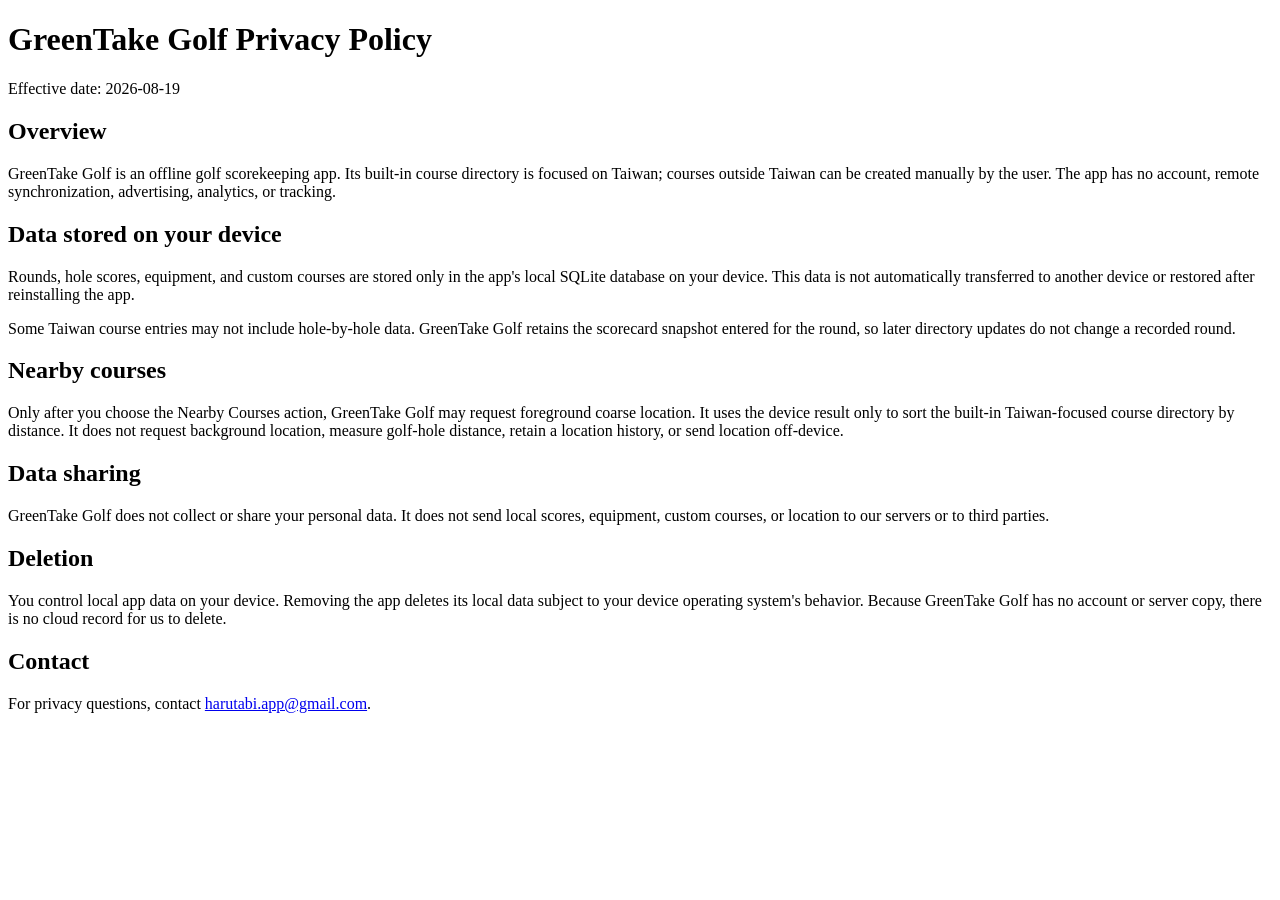
==== GreenTake/privacy/en.html @ e3c3a950 "docs: publish GreenTake support and privacy pages" ====
<!doctype html>
<html lang="en">
<head>
  <meta charset="utf-8">
  <meta name="viewport" content="width=device-width, initial-scale=1">
  <title>GreenTake Golf Privacy Policy</title>
</head>
<body>
  <div>
    <h1>GreenTake Golf Privacy Policy</h1>
    <p>Effective date: 2026-08-19</p>

    <h2>Overview</h2>
    <p>GreenTake Golf is an offline golf scorekeeping app. Its built-in course directory is focused on Taiwan; courses outside Taiwan can be created manually by the user. The app has no account, remote synchronization, advertising, analytics, or tracking.</p>

    <h2>Data stored on your device</h2>
    <p>Rounds, hole scores, equipment, and custom courses are stored only in the app's local SQLite database on your device. This data is not automatically transferred to another device or restored after reinstalling the app.</p>
    <p>Some Taiwan course entries may not include hole-by-hole data. GreenTake Golf retains the scorecard snapshot entered for the round, so later directory updates do not change a recorded round.</p>

    <h2>Nearby courses</h2>
    <p>Only after you choose the Nearby Courses action, GreenTake Golf may request foreground coarse location. It uses the device result only to sort the built-in Taiwan-focused course directory by distance. It does not request background location, measure golf-hole distance, retain a location history, or send location off-device.</p>

    <h2>Data sharing</h2>
    <p>GreenTake Golf does not collect or share your personal data. It does not send local scores, equipment, custom courses, or location to our servers or to third parties.</p>

    <h2>Deletion</h2>
    <p>You control local app data on your device. Removing the app deletes its local data subject to your device operating system's behavior. Because GreenTake Golf has no account or server copy, there is no cloud record for us to delete.</p>

    <h2>Contact</h2>
    <p>For privacy questions, contact <a href="mailto:harutabi.app@gmail.com">harutabi.app@gmail.com</a>.</p>
  </div>
</body>
</html>
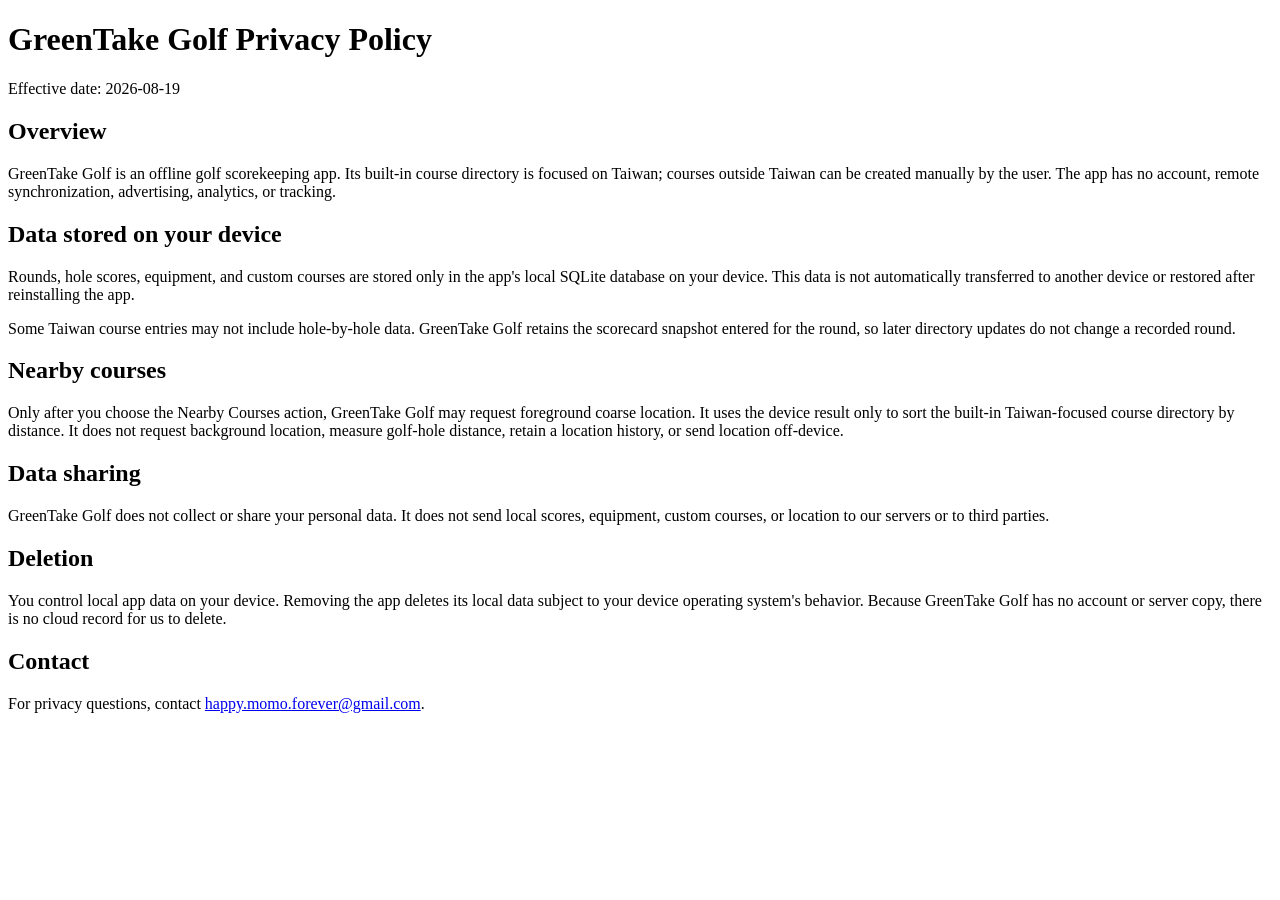
==== commit f3d3ed68: "docs: update public support contact" ====
--- a/GreenTake/privacy/en.html
+++ b/GreenTake/privacy/en.html
@@ -27,7 +27,7 @@
     <p>You control local app data on your device. Removing the app deletes its local data subject to your device operating system's behavior. Because GreenTake Golf has no account or server copy, there is no cloud record for us to delete.</p>
 
     <h2>Contact</h2>
-    <p>For privacy questions, contact <a href="mailto:harutabi.app@gmail.com">harutabi.app@gmail.com</a>.</p>
+    <p>For privacy questions, contact <a href="mailto:happy.momo.forever@gmail.com">happy.momo.forever@gmail.com</a>.</p>
   </div>
 </body>
 </html>
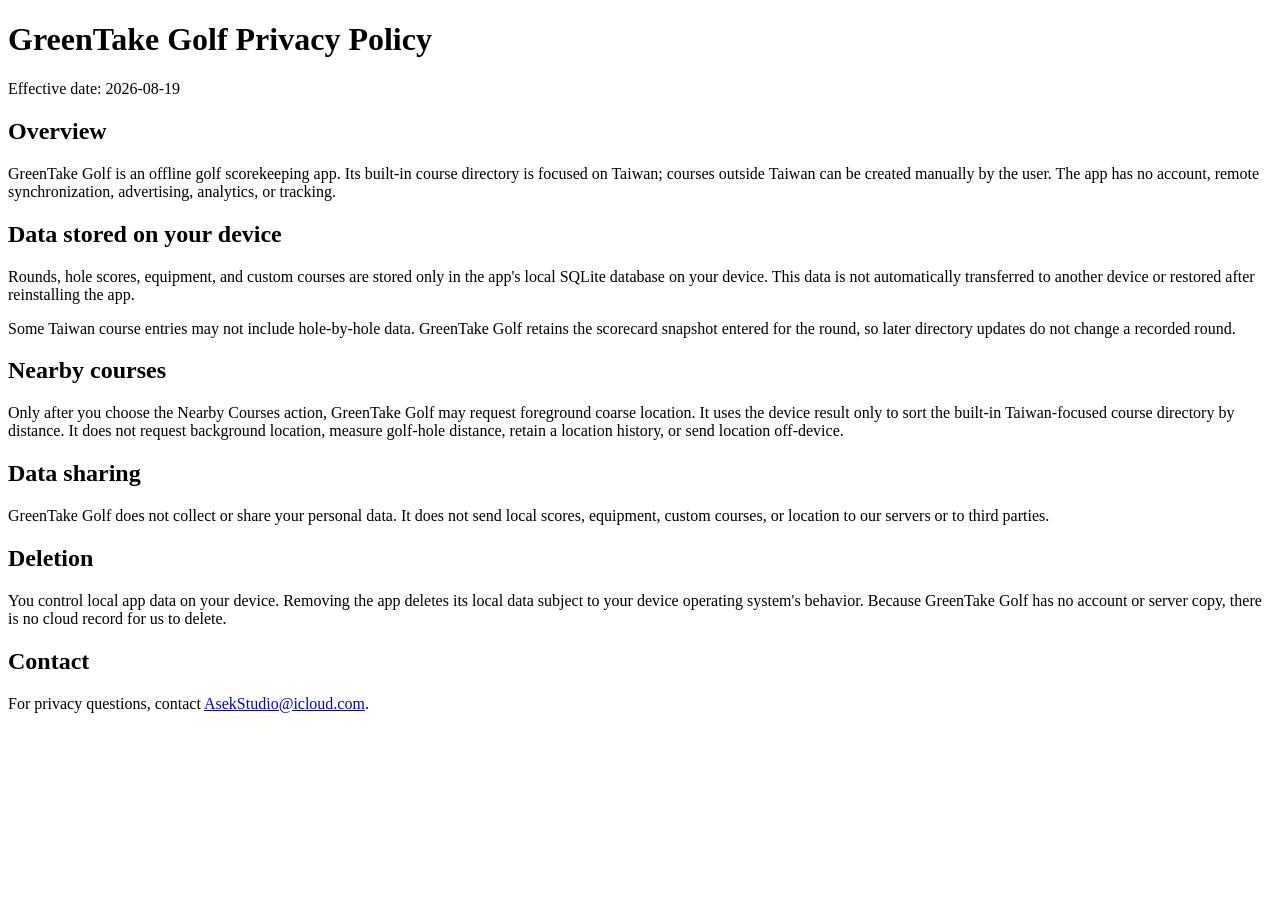
==== commit 10914663: "docs: update public contact email" ====
--- a/GreenTake/privacy/en.html
+++ b/GreenTake/privacy/en.html
@@ -27,7 +27,7 @@
     <p>You control local app data on your device. Removing the app deletes its local data subject to your device operating system's behavior. Because GreenTake Golf has no account or server copy, there is no cloud record for us to delete.</p>
 
     <h2>Contact</h2>
-    <p>For privacy questions, contact <a href="mailto:happy.momo.forever@gmail.com">happy.momo.forever@gmail.com</a>.</p>
+    <p>For privacy questions, contact <a href="mailto:AsekStudio@icloud.com">AsekStudio@icloud.com</a>.</p>
   </div>
 </body>
 </html>
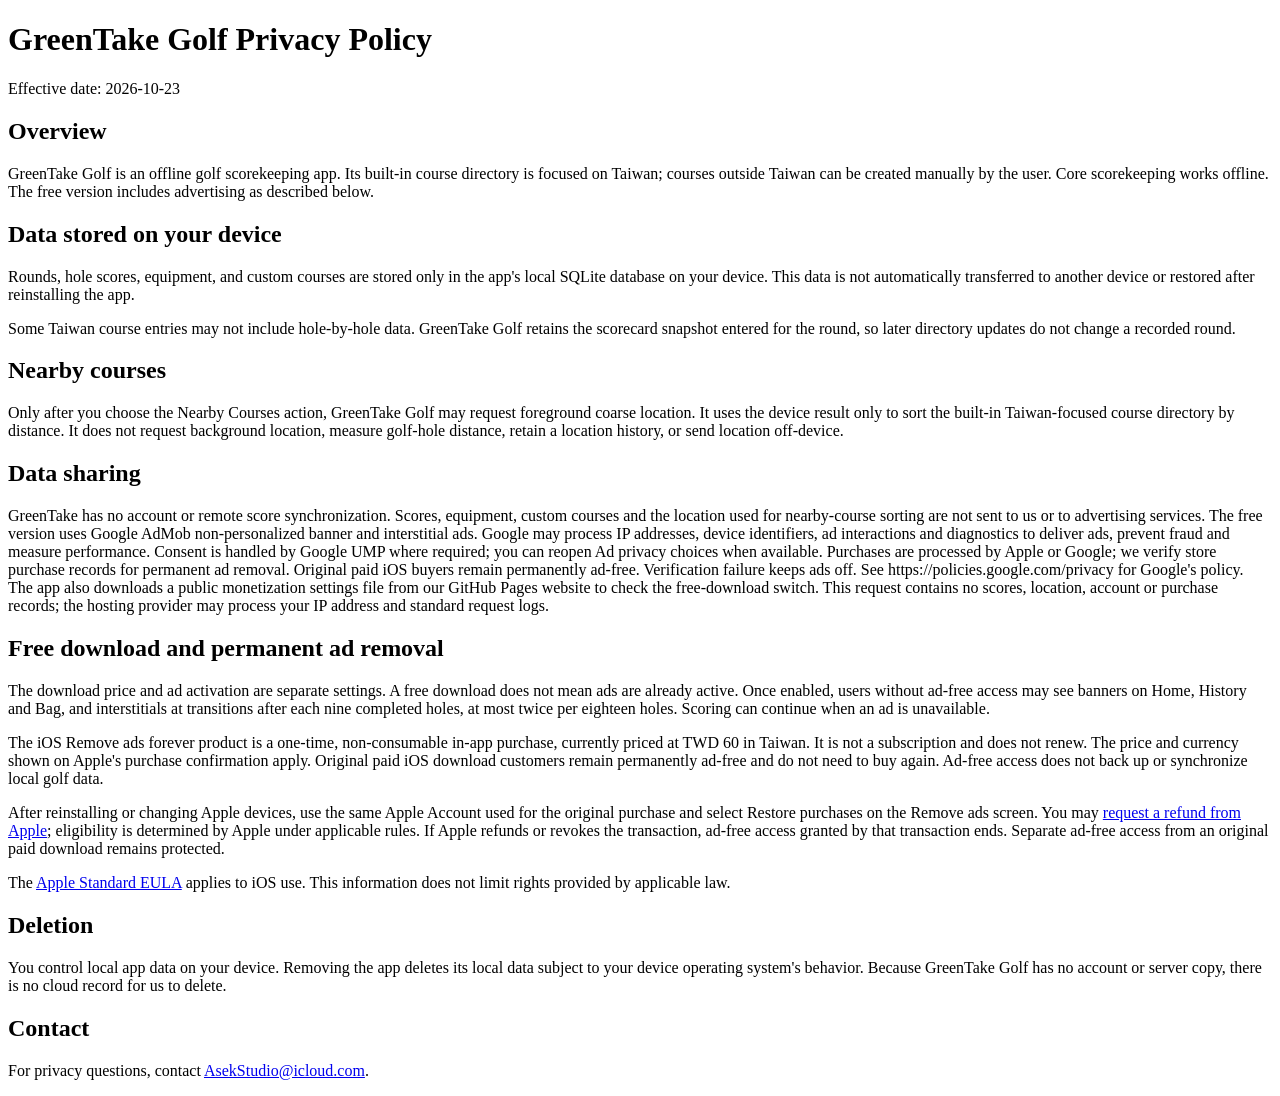
==== commit f45da649: "Update GreenTake privacy and purchase disclosures; keep advertising disabled" ====
--- a/GreenTake/privacy/en.html
+++ b/GreenTake/privacy/en.html
@@ -8,10 +8,10 @@
 <body>
   <div>
     <h1>GreenTake Golf Privacy Policy</h1>
-    <p>Effective date: 2026-08-19</p>
+    <p>Effective date: 2026-10-23</p>
 
     <h2>Overview</h2>
-    <p>GreenTake Golf is an offline golf scorekeeping app. Its built-in course directory is focused on Taiwan; courses outside Taiwan can be created manually by the user. The app has no account, remote synchronization, advertising, analytics, or tracking.</p>
+    <p>GreenTake Golf is an offline golf scorekeeping app. Its built-in course directory is focused on Taiwan; courses outside Taiwan can be created manually by the user. Core scorekeeping works offline. The free version includes advertising as described below.</p>
 
     <h2>Data stored on your device</h2>
     <p>Rounds, hole scores, equipment, and custom courses are stored only in the app's local SQLite database on your device. This data is not automatically transferred to another device or restored after reinstalling the app.</p>
@@ -21,7 +21,13 @@
     <p>Only after you choose the Nearby Courses action, GreenTake Golf may request foreground coarse location. It uses the device result only to sort the built-in Taiwan-focused course directory by distance. It does not request background location, measure golf-hole distance, retain a location history, or send location off-device.</p>
 
     <h2>Data sharing</h2>
-    <p>GreenTake Golf does not collect or share your personal data. It does not send local scores, equipment, custom courses, or location to our servers or to third parties.</p>
+    <p>GreenTake has no account or remote score synchronization. Scores, equipment, custom courses and the location used for nearby-course sorting are not sent to us or to advertising services. The free version uses Google AdMob non-personalized banner and interstitial ads. Google may process IP addresses, device identifiers, ad interactions and diagnostics to deliver ads, prevent fraud and measure performance. Consent is handled by Google UMP where required; you can reopen Ad privacy choices when available. Purchases are processed by Apple or Google; we verify store purchase records for permanent ad removal. Original paid iOS buyers remain permanently ad-free. Verification failure keeps ads off. See https://policies.google.com/privacy for Google's policy. The app also downloads a public monetization settings file from our GitHub Pages website to check the free-download switch. This request contains no scores, location, account or purchase records; the hosting provider may process your IP address and standard request logs.</p>
+
+    <h2>Free download and permanent ad removal</h2>
+    <p>The download price and ad activation are separate settings. A free download does not mean ads are already active. Once enabled, users without ad-free access may see banners on Home, History and Bag, and interstitials at transitions after each nine completed holes, at most twice per eighteen holes. Scoring can continue when an ad is unavailable.</p>
+    <p>The iOS Remove ads forever product is a one-time, non-consumable in-app purchase, currently priced at TWD 60 in Taiwan. It is not a subscription and does not renew. The price and currency shown on Apple's purchase confirmation apply. Original paid iOS download customers remain permanently ad-free and do not need to buy again. Ad-free access does not back up or synchronize local golf data.</p>
+    <p>After reinstalling or changing Apple devices, use the same Apple Account used for the original purchase and select Restore purchases on the Remove ads screen. You may <a href="https://reportaproblem.apple.com/">request a refund from Apple</a>; eligibility is determined by Apple under applicable rules. If Apple refunds or revokes the transaction, ad-free access granted by that transaction ends. Separate ad-free access from an original paid download remains protected.</p>
+    <p>The <a href="https://www.apple.com/legal/internet-services/itunes/dev/stdeula/">Apple Standard EULA</a> applies to iOS use. This information does not limit rights provided by applicable law.</p>
 
     <h2>Deletion</h2>
     <p>You control local app data on your device. Removing the app deletes its local data subject to your device operating system's behavior. Because GreenTake Golf has no account or server copy, there is no cloud record for us to delete.</p>
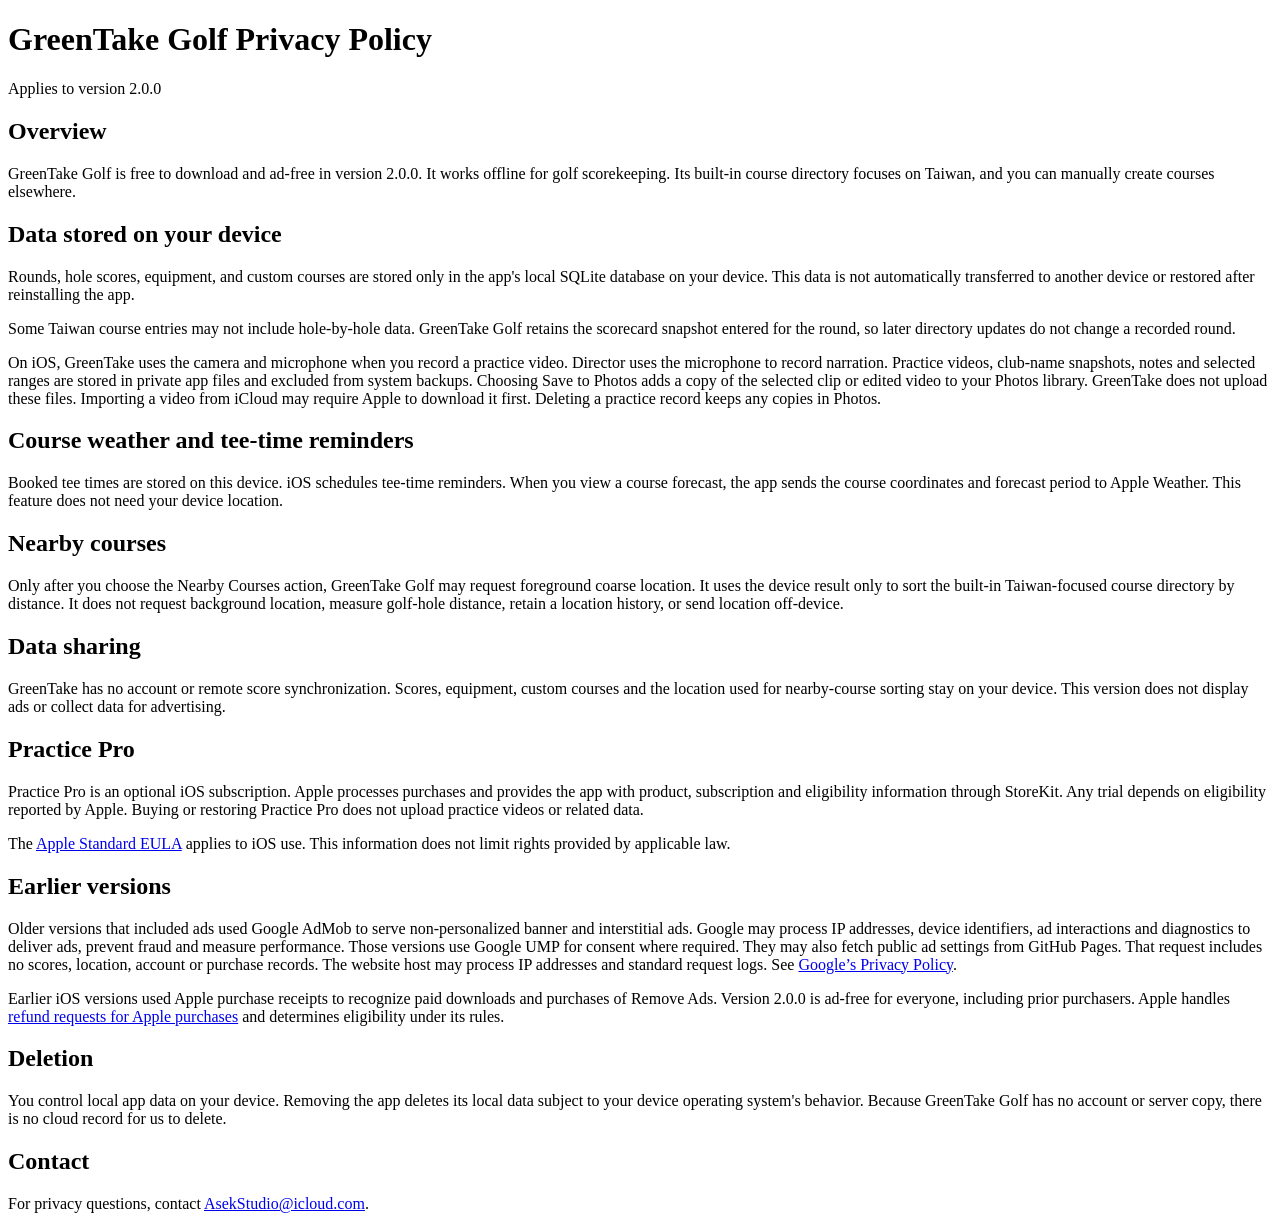
==== commit 59915501: "Publish GreenTake 2.0.0 privacy policies" ====
--- a/GreenTake/privacy/en.html
+++ b/GreenTake/privacy/en.html
@@ -8,26 +8,35 @@
 <body>
   <div>
     <h1>GreenTake Golf Privacy Policy</h1>
-    <p>Effective date: 2026-10-23</p>
+    <p>Applies to version 2.0.0</p>
 
     <h2>Overview</h2>
-    <p>GreenTake Golf is an offline golf scorekeeping app. Its built-in course directory is focused on Taiwan; courses outside Taiwan can be created manually by the user. Core scorekeeping works offline. The free version includes advertising as described below.</p>
+    <p>GreenTake Golf is free to download and ad-free in version 2.0.0. It works offline for golf scorekeeping. Its built-in course directory focuses on Taiwan, and you can manually create courses elsewhere.</p>
 
     <h2>Data stored on your device</h2>
     <p>Rounds, hole scores, equipment, and custom courses are stored only in the app's local SQLite database on your device. This data is not automatically transferred to another device or restored after reinstalling the app.</p>
     <p>Some Taiwan course entries may not include hole-by-hole data. GreenTake Golf retains the scorecard snapshot entered for the round, so later directory updates do not change a recorded round.</p>
 
+    <p>On iOS, GreenTake uses the camera and microphone when you record a practice video. Director uses the microphone to record narration. Practice videos, club-name snapshots, notes and selected ranges are stored in private app files and excluded from system backups. Choosing Save to Photos adds a copy of the selected clip or edited video to your Photos library. GreenTake does not upload these files. Importing a video from iCloud may require Apple to download it first. Deleting a practice record keeps any copies in Photos.</p>
+
+    <h2>Course weather and tee-time reminders</h2>
+    <p>Booked tee times are stored on this device. iOS schedules tee-time reminders. When you view a course forecast, the app sends the course coordinates and forecast period to Apple Weather. This feature does not need your device location.</p>
+
     <h2>Nearby courses</h2>
     <p>Only after you choose the Nearby Courses action, GreenTake Golf may request foreground coarse location. It uses the device result only to sort the built-in Taiwan-focused course directory by distance. It does not request background location, measure golf-hole distance, retain a location history, or send location off-device.</p>
 
     <h2>Data sharing</h2>
-    <p>GreenTake has no account or remote score synchronization. Scores, equipment, custom courses and the location used for nearby-course sorting are not sent to us or to advertising services. The free version uses Google AdMob non-personalized banner and interstitial ads. Google may process IP addresses, device identifiers, ad interactions and diagnostics to deliver ads, prevent fraud and measure performance. Consent is handled by Google UMP where required; you can reopen Ad privacy choices when available. Purchases are processed by Apple or Google; we verify store purchase records for permanent ad removal. Original paid iOS buyers remain permanently ad-free. Verification failure keeps ads off. See https://policies.google.com/privacy for Google's policy. The app also downloads a public monetization settings file from our GitHub Pages website to check the free-download switch. This request contains no scores, location, account or purchase records; the hosting provider may process your IP address and standard request logs.</p>
+    <p>GreenTake has no account or remote score synchronization. Scores, equipment, custom courses and the location used for nearby-course sorting stay on your device. This version does not display ads or collect data for advertising.</p>
 
-    <h2>Free download and permanent ad removal</h2>
-    <p>The download price and ad activation are separate settings. A free download does not mean ads are already active. Once enabled, users without ad-free access may see banners on Home, History and Bag, and interstitials at transitions after each nine completed holes, at most twice per eighteen holes. Scoring can continue when an ad is unavailable.</p>
-    <p>The iOS Remove ads forever product is a one-time, non-consumable in-app purchase, currently priced at TWD 60 in Taiwan. It is not a subscription and does not renew. The price and currency shown on Apple's purchase confirmation apply. Original paid iOS download customers remain permanently ad-free and do not need to buy again. Ad-free access does not back up or synchronize local golf data.</p>
-    <p>After reinstalling or changing Apple devices, use the same Apple Account used for the original purchase and select Restore purchases on the Remove ads screen. You may <a href="https://reportaproblem.apple.com/">request a refund from Apple</a>; eligibility is determined by Apple under applicable rules. If Apple refunds or revokes the transaction, ad-free access granted by that transaction ends. Separate ad-free access from an original paid download remains protected.</p>
+    <h2>Practice Pro</h2>
+    <p>Practice Pro is an optional iOS subscription. Apple processes purchases and provides the app with product, subscription and eligibility information through StoreKit. Any trial depends on eligibility reported by Apple. Buying or restoring Practice Pro does not upload practice videos or related data.</p>
     <p>The <a href="https://www.apple.com/legal/internet-services/itunes/dev/stdeula/">Apple Standard EULA</a> applies to iOS use. This information does not limit rights provided by applicable law.</p>
+
+    <section id="previous-versions">
+      <h2>Earlier versions</h2>
+      <p>Older versions that included ads used Google AdMob to serve non-personalized banner and interstitial ads. Google may process IP addresses, device identifiers, ad interactions and diagnostics to deliver ads, prevent fraud and measure performance. Those versions use Google UMP for consent where required. They may also fetch public ad settings from GitHub Pages. That request includes no scores, location, account or purchase records. The website host may process IP addresses and standard request logs. See <a href="https://policies.google.com/privacy">Google’s Privacy Policy</a>.</p>
+      <p>Earlier iOS versions used Apple purchase receipts to recognize paid downloads and purchases of Remove Ads. Version 2.0.0 is ad-free for everyone, including prior purchasers. Apple handles <a href="https://reportaproblem.apple.com/">refund requests for Apple purchases</a> and determines eligibility under its rules.</p>
+    </section>
 
     <h2>Deletion</h2>
     <p>You control local app data on your device. Removing the app deletes its local data subject to your device operating system's behavior. Because GreenTake Golf has no account or server copy, there is no cloud record for us to delete.</p>
